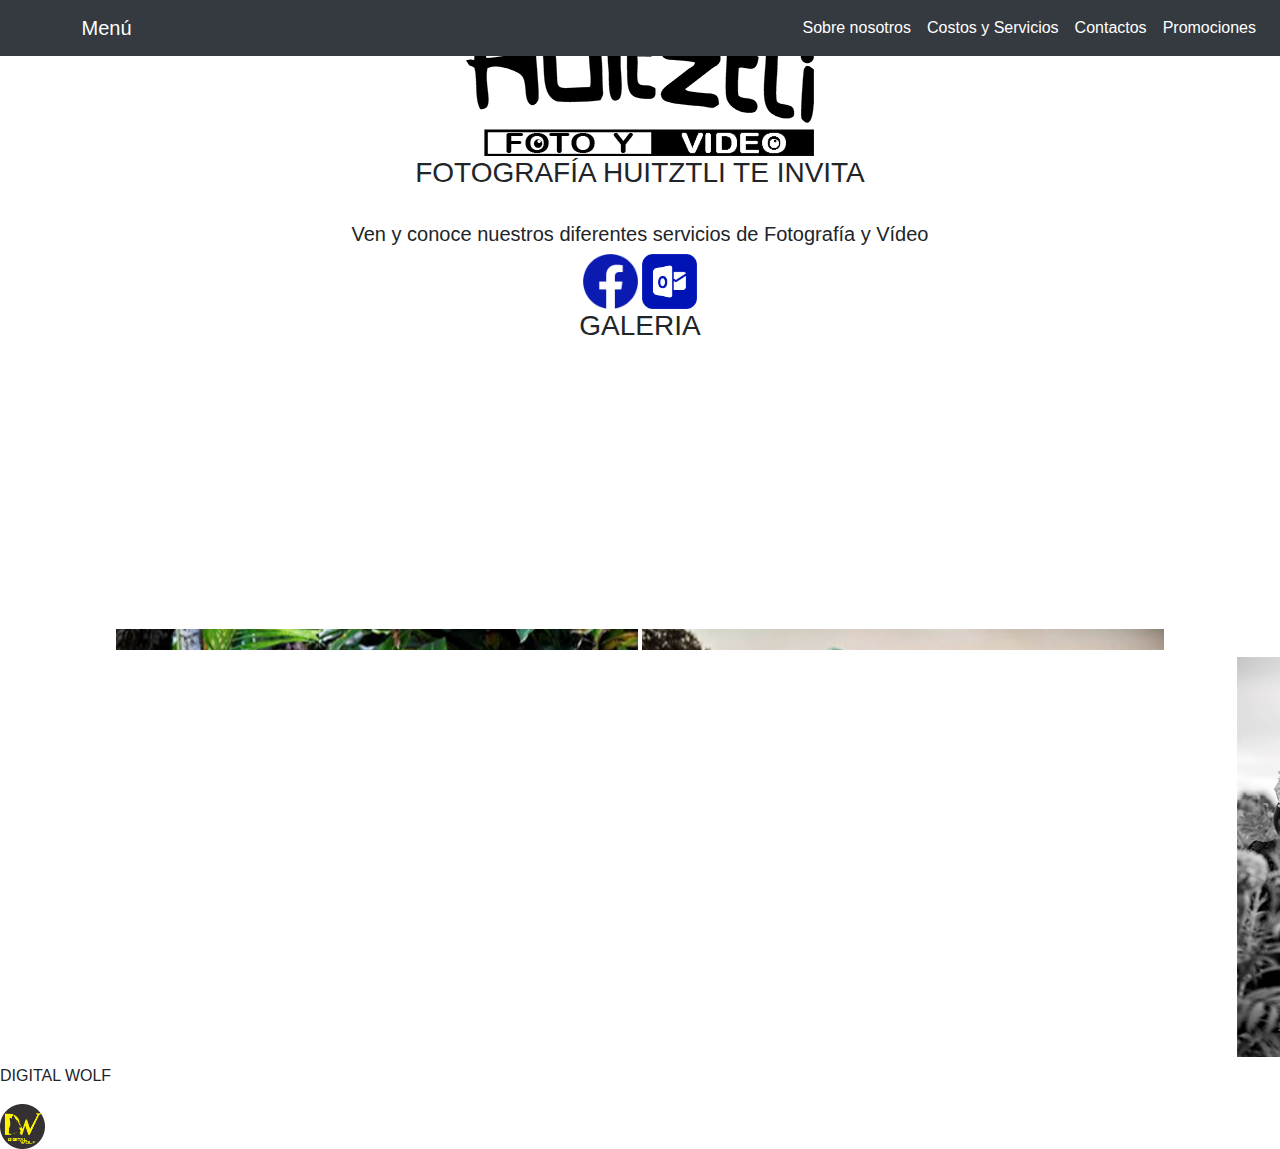
==== index.html @ 01fd6120 "Add files via upload" ====
<!DOCTYPE html>

<html>
    <head>
        <!-- Required meta tags -->
    <meta name="viewport" content="width=device-width, initial-scale=1, shrink-to-fit=no">
        <title>Huitztli</title>
        <meta charset="utf-8">
        <meta name= "Autores" content="Digital Wolf">
        <meta name="description" content="Fotografía Huitztli">
         <link rel = "stylesheet" href="./css/style.css">
         <link rel="shortcut icon" href="Logo Huiztli/camara.png" type="image/x-icon">
         <link rel="stylesheet" href="CSS/bootstrap.min.css">
    </head>

    <body>
      <!--INICIO DEL MENU-->
        <section class="container-fluid">
            <nav class="navbar navbar-expand-lg navbar-dark bg-dark fixed-top">
                <a class="navbar-brand" href="#">
                    <img src="" width="60"  class="d-inline-block align-top" alt="" loading="lazy">
                    Menú
                  </a>
                <button class="navbar-toggler" type="button" data-toggle="collapse" data-target="#navbarNav" aria-controls="navbarNav" aria-expanded="false" aria-label="Toggle navigation">
                  <span class="navbar-toggler-icon"></span>
                </button>
                <div class="collapse navbar-collapse" id="navbarNav">
                  <ul class="navbar-nav ml-auto">
                    <li class="nav-item active">
                      <a class="nav-link" href="Información.html">Sobre nosotros</a>
                    </li>
                    <li class="nav-item active">
                      <a class="nav-link" href="CostoServicios.html">Costos y Servicios</a>
                    </li>
                    <li class="nav-item active">
                      <a class="nav-link" href="Contactos.html">Contactos</a>
                    </li>
                    <li class="nav-item active">
                        <a class="nav-link" href="Servicios.html">Promociones</a>
      </li>
    </ul>
  </div>
</nav>
</section>
<!--FIN DEL MENU-->


    <header class="logo"><p><p>
        <center><img src="Logo Huiztli/Logo Huitztli.png" alt=""></center>
    </header>

    <section>
        <section>
            <article class="ar">
                <center>
                <h3>FOTOGRAFÍA HUITZTLI TE INVITA </h3><br>
                <h5>Ven y conoce nuestros diferentes servicios de Fotografía y Vídeo</h5>
                <a href="https://www.facebook.com/Fotograf%C3%ADa-y-Video-Huitztli-144244255941418/"> <img src="/Imagenes/red1.png" alt="" width="55" height="55"></a>

                <a href="mailto:filmhuitztli@hotmail.com"> <img src="/Imagenes/red 3.png" alt="" width="55" height="55"> </a>

                </center>                
            </article>
            <article class="ar">
                <center><h3>GALERIA</h3></center>        
               
                     <marquee scrolldelay="100"  onmouseover="stop()" onmouseout="start()" scrollamount="3" direction="up" crollamount="12" height="300px"> <center>
                        <img src="Imagenes/f3.png" title="Cumpleaños
                        Fotografo: Erendira Mauricio" width="522" height="400">                        
                       <img src="Imagenes/f4.png" title="Boda religiosa, Cuidad de Puebla 
                       Fotografo: Erendira Mauricio" width="522" height="400">
                       <img src="Imagenes/f5.png" title="Postal, San salvador huixcolotla
                       Fotografo: Erendira Mauricio" width="522" height="400">                       
                      </center></marquee>
                       <marquee scrolldelay="100"  onmouseover="stop()" onmouseout="start()" scrollamount="6" direction="left" crollamount="12" height="400px"> <center>
                         <img src="Imagenes/f1.png" title="Calenda 2019 Tecamachlco, Puebla      Fotografia: CATRINA
                      Fotografo: Cuauhtemoc Mauricio"  width="350" height="450"> 
                     
                      <img src="Imagenes/f2.png" title="Boda Huixcolotla,Puebla
                         Fotografo: Erendira Mauricio" width="350" height="450">
                      <img src="Imagenes/f6.png" title="Bautizo Huixcolotla, Puebla
                         Fotografo: Ulises Mauricio" width="350" height="450">
                      <img src="Imagenes/f7.png" title="Fotografia: Artistica
                          Fotografo: Ulises Mauricio" width="350" height="450">
                          <img src="Imagenes/f8.png" title="Quince años Rancho Herrera, Tepeaca,Puebla
                       Fotografo: Ulises Mauricio" width="350" height="450">
                    </center></marquee>
            </article>               
              </section>
              </section>

              <footer><p>  DIGITAL WOLF    </p>
              <a href="DW.html"><img src="/Imagenes/f9.png" width="45" height="45"> </a>
              </footer>
              <!-- Optional JavaScript -->
    <!-- jQuery first, then Popper.js, then Bootstrap JS -->
    <script src="https://code.jquery.com/jquery-3.5.1.slim.min.js" integrity="sha384-DfXdz2htPH0lsSSs5nCTpuj/zy4C+OGpamoFVy38MVBnE+IbbVYUew+OrCXaRkfj" crossorigin="anonymous"></script>
    <script src="https://cdn.jsdelivr.net/npm/popper.js@1.16.0/dist/umd/popper.min.js" integrity="sha384-Q6E9RHvbIyZFJoft+2mJbHaEWldlvI9IOYy5n3zV9zzTtmI3UksdQRVvoxMfooAo" crossorigin="anonymous"></script>
              <script src="JS/bootstrap.min.js"></script>

              </body>
</html>
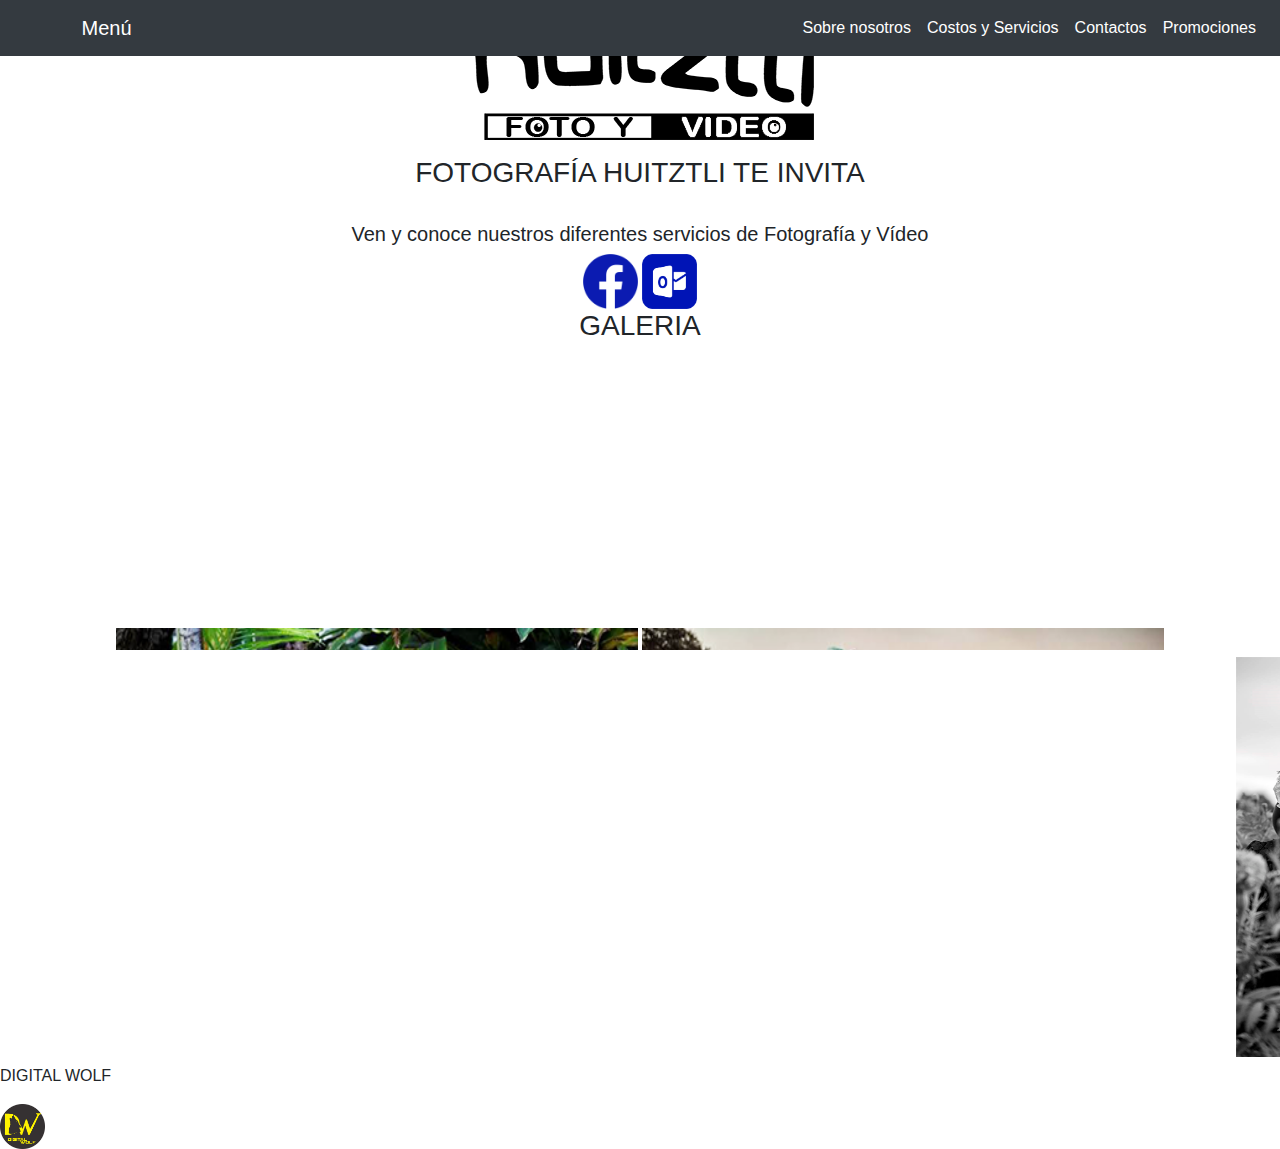
==== commit 87762f03: "Add files via upload" ====
--- a/index.html
+++ b/index.html
@@ -45,8 +45,10 @@
 <!--FIN DEL MENU-->
 
 
-    <header class="logo"><p><p>
-        <center><img src="Logo Huiztli/Logo Huitztli.png" alt=""></center>
+    <header class="logo">
+        <center><p>
+          <img src="Logo Huiztli/Logo Huitztli.png" alt="" width="auto"  height="400%">
+        </center>
     </header>
 
     <section>
@@ -86,12 +88,13 @@
                        Fotografo: Ulises Mauricio" width="350" height="450">
                     </center></marquee>
             </article>               
+          
+              <footer><p>  DIGITAL WOLF    </p>
+                <a href="DW.html"><img src="/Imagenes/f9.png" width="45" height="45"> </a>
+                </footer>
               </section>
-              </section>
-
-              <footer><p>  DIGITAL WOLF    </p>
-              <a href="DW.html"><img src="/Imagenes/f9.png" width="45" height="45"> </a>
-              </footer>
+            </section>
+              
               <!-- Optional JavaScript -->
     <!-- jQuery first, then Popper.js, then Bootstrap JS -->
     <script src="https://code.jquery.com/jquery-3.5.1.slim.min.js" integrity="sha384-DfXdz2htPH0lsSSs5nCTpuj/zy4C+OGpamoFVy38MVBnE+IbbVYUew+OrCXaRkfj" crossorigin="anonymous"></script>
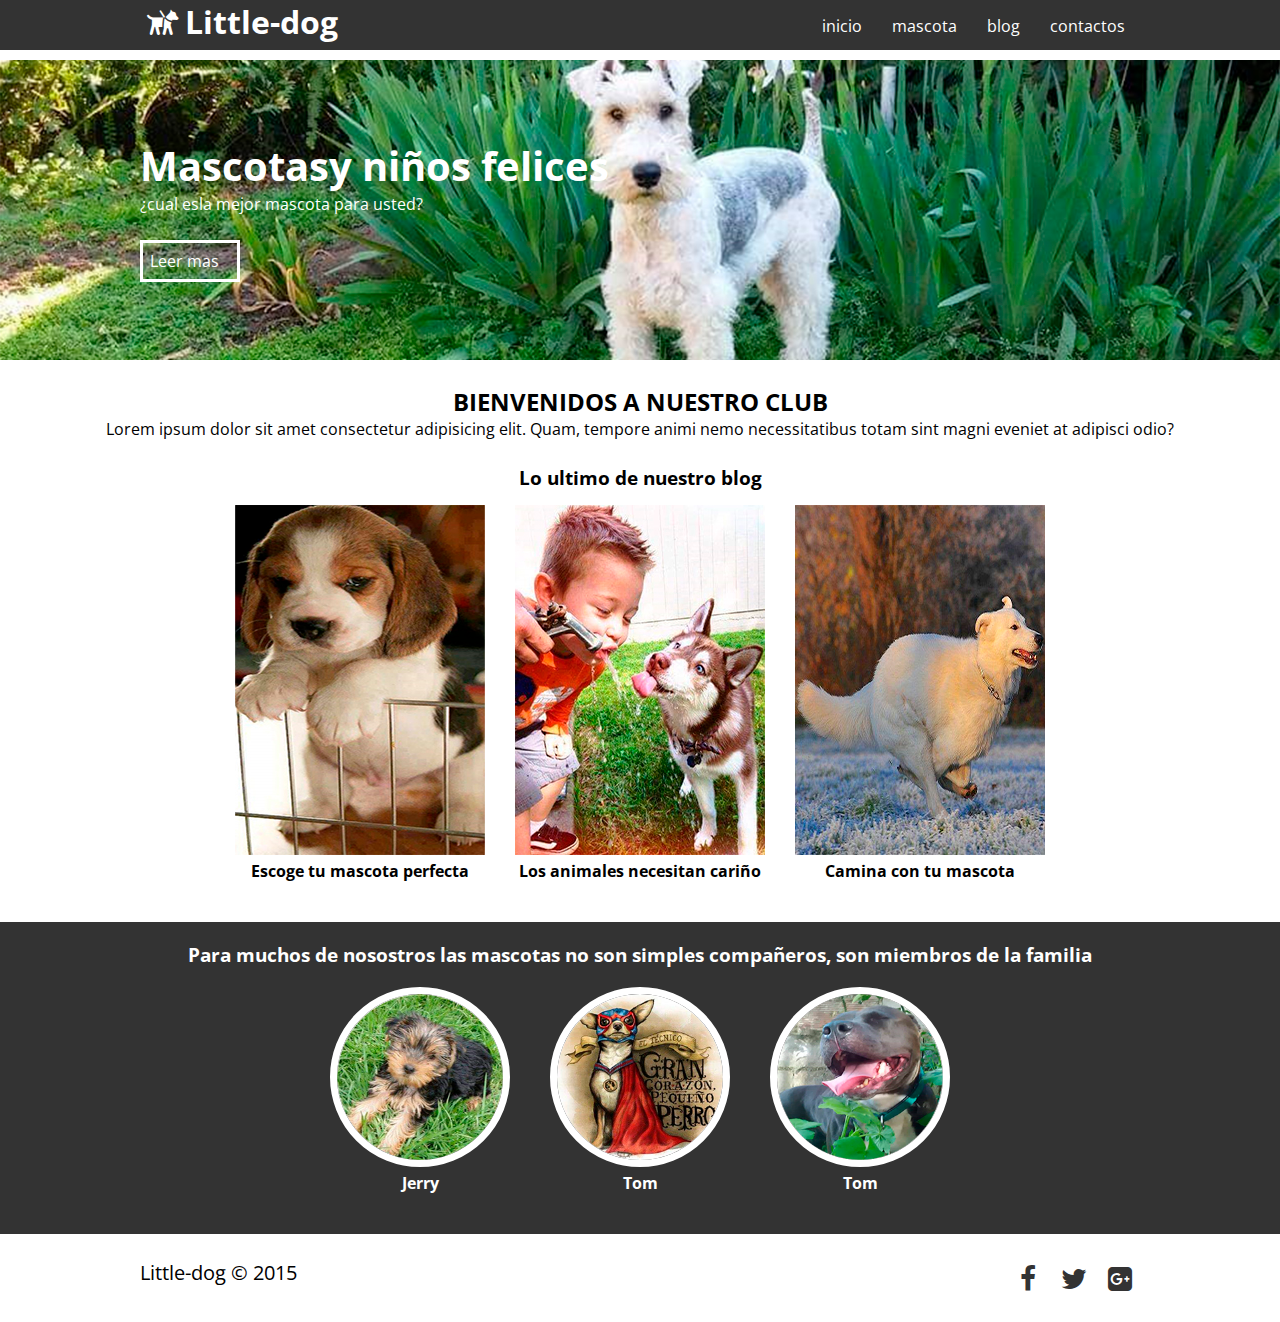
==== commit 2108ffdb: "Add files via upload" ====
--- a/index.html
+++ b/index.html
@@ -1,105 +1,92 @@
 <!DOCTYPE html>
-
-<html>
-    <head>
-        <!-- Required meta tags -->
-    <meta name="viewport" content="width=device-width, initial-scale=1, shrink-to-fit=no">
-        <title>Huitztli</title>
-        <meta charset="utf-8">
-        <meta name= "Autores" content="Digital Wolf">
-        <meta name="description" content="Fotografía Huitztli">
-         <link rel = "stylesheet" href="./css/style.css">
-         <link rel="shortcut icon" href="Logo Huiztli/camara.png" type="image/x-icon">
-         <link rel="stylesheet" href="CSS/bootstrap.min.css">
-    </head>
-
-    <body>
-      <!--INICIO DEL MENU-->
-        <section class="container-fluid">
-            <nav class="navbar navbar-expand-lg navbar-dark bg-dark fixed-top">
-                <a class="navbar-brand" href="#">
-                    <img src="" width="60"  class="d-inline-block align-top" alt="" loading="lazy">
-                    Menú
-                  </a>
-                <button class="navbar-toggler" type="button" data-toggle="collapse" data-target="#navbarNav" aria-controls="navbarNav" aria-expanded="false" aria-label="Toggle navigation">
-                  <span class="navbar-toggler-icon"></span>
-                </button>
-                <div class="collapse navbar-collapse" id="navbarNav">
-                  <ul class="navbar-nav ml-auto">
-                    <li class="nav-item active">
-                      <a class="nav-link" href="Información.html">Sobre nosotros</a>
-                    </li>
-                    <li class="nav-item active">
-                      <a class="nav-link" href="CostoServicios.html">Costos y Servicios</a>
-                    </li>
-                    <li class="nav-item active">
-                      <a class="nav-link" href="Contactos.html">Contactos</a>
-                    </li>
-                    <li class="nav-item active">
-                        <a class="nav-link" href="Servicios.html">Promociones</a>
-      </li>
-    </ul>
-  </div>
-</nav>
-</section>
-<!--FIN DEL MENU-->
-
-
-    <header class="logo">
-        <center><p>
-          <img src="Logo Huiztli/Logo Huitztli.png" alt="" width="auto"  height="400%">
-        </center>
+<html lang="en">
+<head>
+    <meta charset="UTF-8">
+    <meta name="viewport" content="width=device-width, initial-scale=1.0">
+    <title>Little-dog</title>
+    <link rel="stylesheet" href="/css/fontello.css">
+    <link rel="stylesheet" href="/css/estilos.css">
+</head>
+<body>
+    <header>
+        <div class="contenedor">
+            <h1 class="icon-guidedog">Little-dog</h1>
+            <input type="checkbox" id="menu-bar">
+            <label class="icon-menu" for="menu-bar"></label>
+            <nav class="menu">
+                <a href="">inicio</a>
+                <a href="">mascota</a>
+                <a href="">blog</a>
+                <a href="">contactos</a>
+            </nav>
+        </div>
     </header>
 
-    <section>
-        <section>
-            <article class="ar">
-                <center>
-                <h3>FOTOGRAFÍA HUITZTLI TE INVITA </h3><br>
-                <h5>Ven y conoce nuestros diferentes servicios de Fotografía y Vídeo</h5>
-                <a href="https://www.facebook.com/Fotograf%C3%ADa-y-Video-Huitztli-144244255941418/"> <img src="/Imagenes/red1.png" alt="" width="55" height="55"></a>
+    <main>
+        <section id="banner">
+            <img src="/img/banner.jpg"> 
+            <div class="contenedor">
+                <h2>Mascotasy niños felices</h2>
+                <p>¿cual esla mejor mascota para usted?</p>
+                <a href="#">Leer mas</a>
+            </div>
+        </section>
+    
+    
 
-                <a href="mailto:filmhuitztli@hotmail.com"> <img src="/Imagenes/red 3.png" alt="" width="55" height="55"> </a>
+    <section id="bienvenidos">
+        <h2>BIENVENIDOS A NUESTRO CLUB</h2>
+         <P>Lorem ipsum dolor sit amet consectetur adipisicing elit. Quam, tempore animi nemo necessitatibus totam sint magni eveniet at adipisci odio?</P>
+    </section>
 
-                </center>                
-            </article>
-            <article class="ar">
-                <center><h3>GALERIA</h3></center>        
-               
-                     <marquee scrolldelay="100"  onmouseover="stop()" onmouseout="start()" scrollamount="3" direction="up" crollamount="12" height="300px"> <center>
-                        <img src="Imagenes/f3.png" title="Cumpleaños
-                        Fotografo: Erendira Mauricio" width="522" height="400">                        
-                       <img src="Imagenes/f4.png" title="Boda religiosa, Cuidad de Puebla 
-                       Fotografo: Erendira Mauricio" width="522" height="400">
-                       <img src="Imagenes/f5.png" title="Postal, San salvador huixcolotla
-                       Fotografo: Erendira Mauricio" width="522" height="400">                       
-                      </center></marquee>
-                       <marquee scrolldelay="100"  onmouseover="stop()" onmouseout="start()" scrollamount="6" direction="left" crollamount="12" height="400px"> <center>
-                         <img src="Imagenes/f1.png" title="Calenda 2019 Tecamachlco, Puebla      Fotografia: CATRINA
-                      Fotografo: Cuauhtemoc Mauricio"  width="350" height="450"> 
-                     
-                      <img src="Imagenes/f2.png" title="Boda Huixcolotla,Puebla
-                         Fotografo: Erendira Mauricio" width="350" height="450">
-                      <img src="Imagenes/f6.png" title="Bautizo Huixcolotla, Puebla
-                         Fotografo: Ulises Mauricio" width="350" height="450">
-                      <img src="Imagenes/f7.png" title="Fotografia: Artistica
-                          Fotografo: Ulises Mauricio" width="350" height="450">
-                          <img src="Imagenes/f8.png" title="Quince años Rancho Herrera, Tepeaca,Puebla
-                       Fotografo: Ulises Mauricio" width="350" height="450">
-                    </center></marquee>
-            </article>               
-          
-              <footer><p>  DIGITAL WOLF    </p>
-                <a href="DW.html"><img src="/Imagenes/f9.png" width="45" height="45"> </a>
-                </footer>
-              </section>
-            </section>
-              
-              <!-- Optional JavaScript -->
-    <!-- jQuery first, then Popper.js, then Bootstrap JS -->
-    <script src="https://code.jquery.com/jquery-3.5.1.slim.min.js" integrity="sha384-DfXdz2htPH0lsSSs5nCTpuj/zy4C+OGpamoFVy38MVBnE+IbbVYUew+OrCXaRkfj" crossorigin="anonymous"></script>
-    <script src="https://cdn.jsdelivr.net/npm/popper.js@1.16.0/dist/umd/popper.min.js" integrity="sha384-Q6E9RHvbIyZFJoft+2mJbHaEWldlvI9IOYy5n3zV9zzTtmI3UksdQRVvoxMfooAo" crossorigin="anonymous"></script>
-              <script src="JS/bootstrap.min.js"></script>
+    <section id="blog">
+        <h3>Lo ultimo de nuestro blog  </h3>
+        <div class="contenedor">
+        <article>
+            <img src="/img/pet2.jpg">
+            <h4>Escoge tu mascota perfecta</h4>
+        </article>
 
-              </body>
+        <article>
+            <img src="/img/pet1.jpg">
+            <h4>Los animales necesitan cariño</h4>
+        </article>
+
+        <article>
+            <img src="/img/pet3.jpg">
+            <h4>Camina con tu mascota</h4>
+        </article>
+        </div>
+    </section>
+    <section id="info">
+        <h3>Para muchos de nosostros las mascotas no son simples compañeros, son miembros de la familia</h3>
+        <div class="contenedor">
+        <div class="info-pet">
+        <img src="/img/f1.jpg" alt="">
+        <h4>Jerry</h4>
+        </div>
+        <div class="info-pet">
+            <img src="/img/f2.jpg" alt="">
+            <h4>Tom</h4>
+            </div>
+            <div class="info-pet">
+                <img src="/img/f3.jpg" alt="">
+                <h4>Tom</h4>
+                </div>
+                </div>
+    </section>
+    </main>
+    <footer>
+        <div class="contenedor">
+            <p class="copy">Little-dog &copy; 2015</p>
+            <div class="sociales">
+                <a class="icon-facebook" href="#"></a>
+                <a class="icon-twitter" href="#"></a>
+                <a class="icon-gplus-squared" href="#"></a>
+                
+            </div>
+
+        </div>
+    </footer>
+</body>
 </html>--- a/css/fontello.css
+++ b/css/fontello.css
@@ -0,0 +1,62 @@
+@font-face {
+  font-family: 'fontello';
+  src: url('../font/fontello.eot?59006293');
+  src: url('../font/fontello.eot?59006293#iefix') format('embedded-opentype'),
+       url('../font/fontello.woff2?59006293') format('woff2'),
+       url('../font/fontello.woff?59006293') format('woff'),
+       url('../font/fontello.ttf?59006293') format('truetype'),
+       url('../font/fontello.svg?59006293#fontello') format('svg');
+  font-weight: normal;
+  font-style: normal;
+}
+/* Chrome hack: SVG is rendered more smooth in Windozze. 100% magic, uncomment if you need it. */
+/* Note, that will break hinting! In other OS-es font will be not as sharp as it could be */
+/*
+@media screen and (-webkit-min-device-pixel-ratio:0) {
+  @font-face {
+    font-family: 'fontello';
+    src: url('../font/fontello.svg?59006293#fontello') format('svg');
+  }
+}
+*/
+ 
+ [class^="icon-"]:before, [class*=" icon-"]:before {
+  font-family: "fontello";
+  font-style: normal;
+  font-weight: normal;
+  speak: never;
+ 
+  display: inline-block;
+  text-decoration: inherit;
+  width: 1em;
+  margin-right: .2em;
+  text-align: center;
+  /* opacity: .8; */
+ 
+  /* For safety - reset parent styles, that can break glyph codes*/
+  font-variant: normal;
+  text-transform: none;
+ 
+  /* fix buttons height, for twitter bootstrap */
+  line-height: 1em;
+ 
+  /* Animation center compensation - margins should be symmetric */
+  /* remove if not needed */
+  margin-left: .2em;
+ 
+  /* you can be more comfortable with increased icons size */
+  /* font-size: 120%; */
+ 
+  /* Font smoothing. That was taken from TWBS */
+  -webkit-font-smoothing: antialiased;
+  -moz-osx-font-smoothing: grayscale;
+ 
+  /* Uncomment for 3D effect */
+  /* text-shadow: 1px 1px 1px rgba(127, 127, 127, 0.3); */
+}
+ 
+.icon-guidedog:before { content: '\e800'; } /* '' */
+.icon-twitter:before { content: '\f099'; } /* '' */
+.icon-facebook:before { content: '\f09a'; } /* '' */
+.icon-menu:before { content: '\f0c9'; } /* '' */
+.icon-gplus-squared:before { content: '\f0d4'; } /* '' */--- a/css/estilos.css
+++ b/css/estilos.css
@@ -0,0 +1,79 @@
+@import url("https://fonts.googleapis.com/css2?family=Open+Sans:wght@300&display=swap");
+@import url(menu.css);
+@import url(banner.css);
+@import url(blog.css);
+@import url(info.css);
+*{
+margin: 0;
+padding: 0;
+box-sizing: border-box;
+}
+body{
+    font-family:'Open Sans', sans-serif;
+}
+header{
+    width: 100%;
+    height: 50px;
+    background: #333;
+    color:#fff ;
+
+    position: fixed;
+    top: 0;
+    left: 0;
+    z-index: 100;
+}
+.contenedor{
+    width: 98%;
+    margin: auto;
+}
+h1{
+    float: left;
+}
+header .contenedor{
+    display: table;
+}
+section{
+    width: 100%;
+    margin-bottom: 25px;
+
+}
+
+#bienvenidos {
+    text-align: center;
+}
+footer .contenedor{
+    display: flex;
+    flex-wrap:wrap ;
+    justify-content: center;
+    padding-bottom: 25px;
+}
+.copy{
+    font-size: 20px;
+}
+.sociales{
+    width: 100%;
+    text-align: center;
+    font-size: 28px;
+    
+}
+.sociales a {
+    color: #333;
+    text-decoration: none;
+}
+@media (min-width:768px){
+    .sociales{
+        width: auto;
+    }
+    footer .contenedor{
+        justify-content: space-between;
+          }
+          footer .copy{
+              justify-content:center;
+          }
+    }
+
+@media (min-width:1024px){
+    .contenedor{
+        width: 1000px;     
+     }
+}